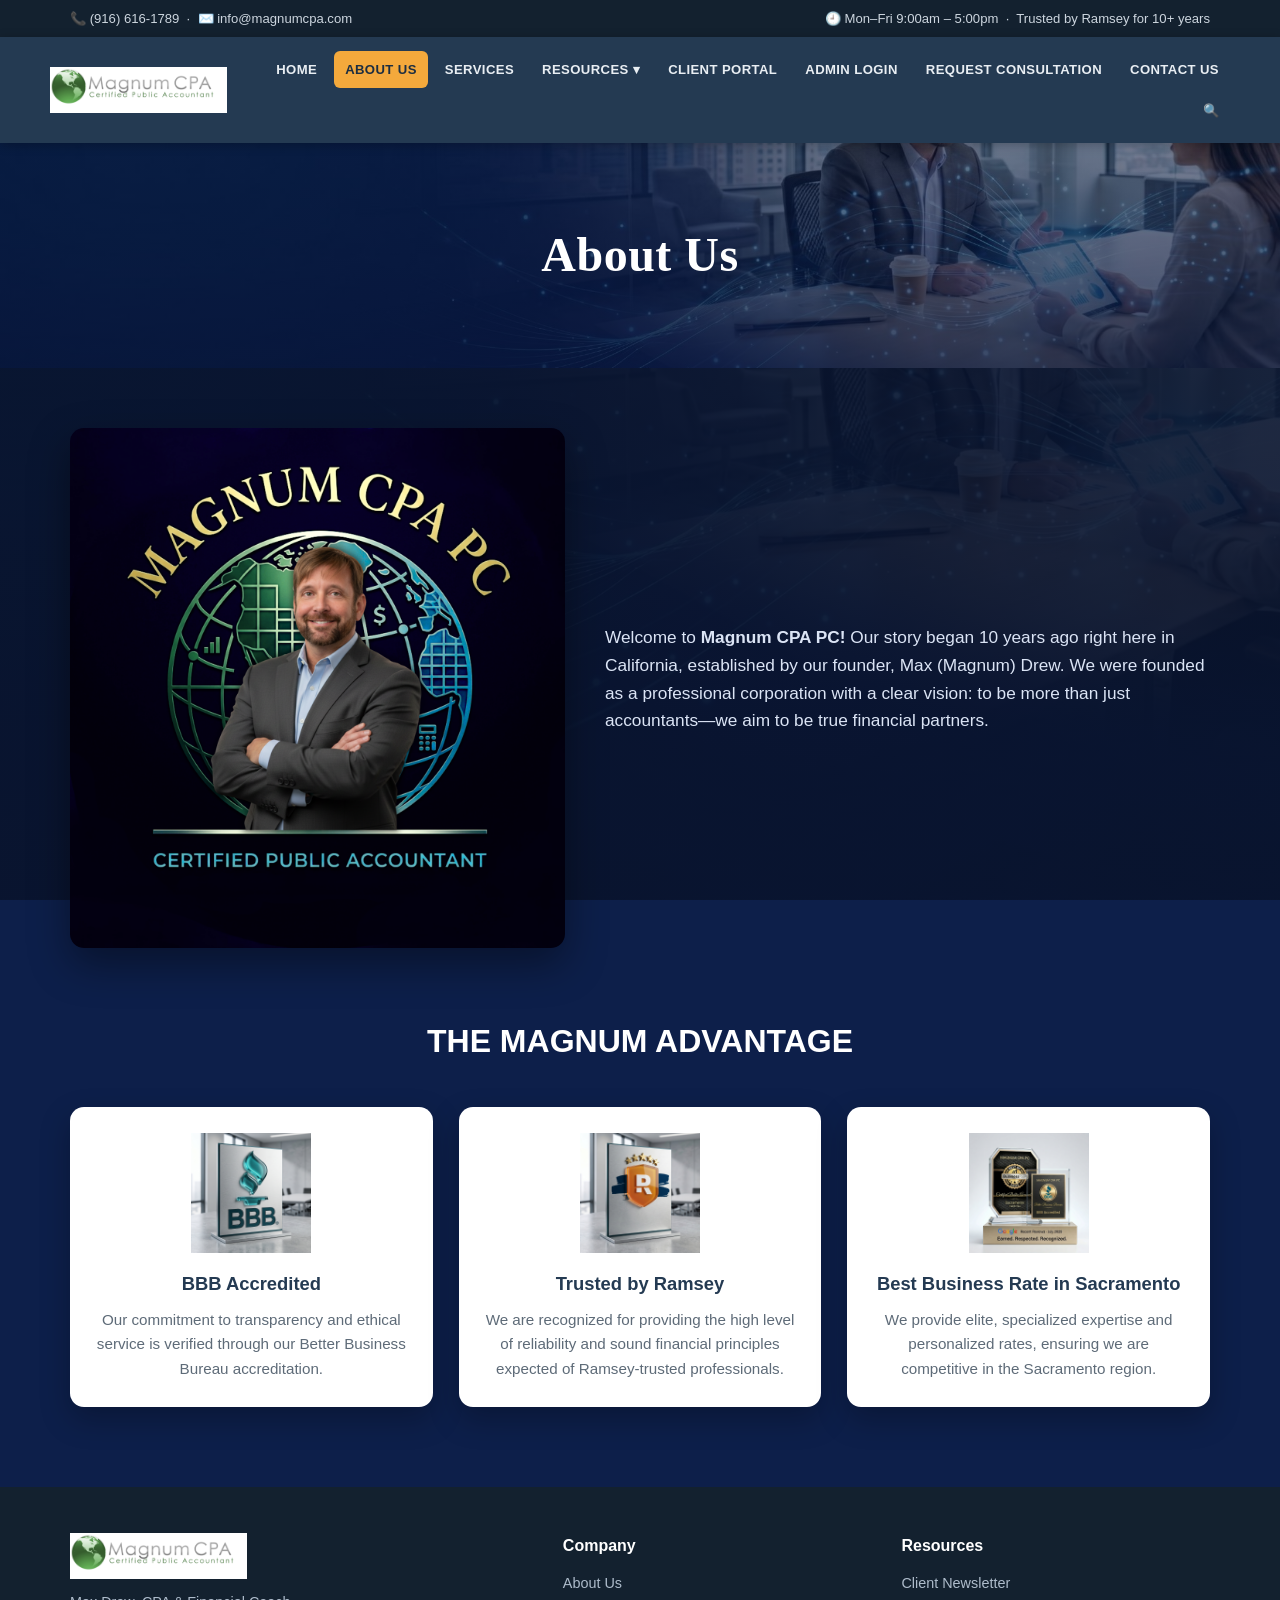
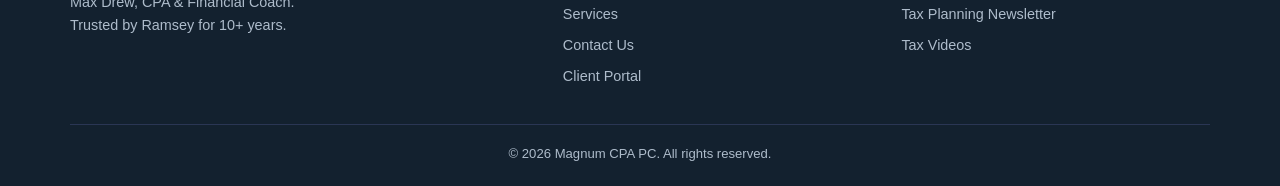
==== about.html @ 072f834f "Add files via upload" ====
<!DOCTYPE html>
<html lang="en">
<head>
<meta charset="UTF-8">
<meta name="viewport" content="width=device-width, initial-scale=1.0">
<title>About Us — Magnum CPA PC</title>
<meta name="description" content="About Magnum CPA PC — founded in California by Max (Magnum) Drew. BBB accredited, Ramsey trusted, and best business rate in Sacramento.">
<link rel="stylesheet" href="site.css">
</head>
<body>

<div class="topbar">
  <div class="container">
    <span>📞 (916) 616-1789 &nbsp;·&nbsp; ✉️ info@magnumcpa.com</span>
    <span>🕘 Mon–Fri 9:00am – 5:00pm &nbsp;·&nbsp; Trusted by Ramsey for 10+ years</span>
  </div>
</div>

<header class="site-header">
  <div class="container nav-inner">
    <a href="index.html" class="brand">
      <svg class="globe" viewBox="0 0 100 100" aria-hidden="true">
        <defs><radialGradient id="gO" cx="40%" cy="34%" r="80%"><stop offset="0%" stop-color="#dcf0fb"/><stop offset="58%" stop-color="#a9d6f2"/><stop offset="100%" stop-color="#6db4e0"/></radialGradient><clipPath id="gC"><circle cx="50" cy="50" r="47"/></clipPath></defs>
        <circle cx="50" cy="50" r="47" fill="url(#gO)"/>
        <g clip-path="url(#gC)" fill="none" stroke="#fff" stroke-width="0.8" opacity=".35"><line x1="3" y1="32" x2="97" y2="32"/><line x1="3" y1="50" x2="97" y2="50"/><line x1="3" y1="68" x2="97" y2="68"/><line x1="50" y1="3" x2="50" y2="97"/><ellipse cx="50" cy="50" rx="20" ry="47"/><ellipse cx="50" cy="50" rx="37" ry="47"/></g>
        <g clip-path="url(#gC)"><path d="M28 18 C34 16 44 17 52 20 C60 22 70 24 74 30 C76 34 72 38 70 42 C72 46 70 52 64 56 C62 60 60 60 58 64 C57 68 55 66 54 62 C52 60 50 60 47 64 C44 70 42 78 38 82 C36 84 34 82 35 76 C36 70 34 64 32 58 C30 52 26 48 24 42 C22 36 22 28 25 22 C26 20 27 19 28 18 Z" fill="#5b9a3a" stroke="#467a2c" stroke-width="1"/><path d="M32 58 C30 52 26 48 24 42 C22 36 22 28 25 22" fill="none" stroke="#f4a93c" stroke-width="3.6" stroke-linecap="round"/><circle cx="24.5" cy="43" r="3.6" fill="#e8442b" stroke="#fff" stroke-width="1.3"/></g>
        <circle cx="50" cy="50" r="47" fill="none" stroke="#2f6d96" stroke-width="2"/>
      </svg>
      <span class="brand-text"><b>Magnum <span>CPA PC</span></b><small>CERTIFIED PUBLIC ACCOUNTANT</small></span>
    </a>
    <button class="nav-toggle" id="navToggle" aria-label="Toggle navigation" aria-expanded="false"><span></span><span></span><span></span></button>
    <nav class="main-nav" id="mainNav">
      <ul>
        <li><a href="index.html">Home</a></li>
        <li><a href="about.html" class="active">About Us</a></li>
        <li><a href="services.html">Services</a></li>
        <li class="has-sub">
          <a href="#" class="sub-toggle">Resources ▾</a>
          <ul class="submenu">
            <li><a href="client-newsletter.html">Client Newsletter</a></li>
            <li><a href="tax-planning-newsletter.html">Tax Planning Newsletter</a></li>
            <li><a href="tax-videos.html">Tax Videos</a></li>
          </ul>
        </li>
        <li><a href="client-portal.html" target="_blank" rel="noopener">Client Portal</a></li>
        <li><a href="admin-login.html" target="_blank" rel="noopener">Admin Login</a></li>
        <li><a href="request-consultation.html">Request Consultation</a></li>
        <li><a href="contact.html">Contact Us</a></li>
        <li class="search-li"><a href="#" class="search-btn" aria-label="Search the site">🔍</a></li>
      </ul>
    </nav>
  </div>
</header>

<section class="page-hero"><h1>About Us</h1></section>

<!-- intro -->
<section class="section">
  <div class="container">
    <div class="about-intro">
      <img src="images/Max-about-us.jpg" alt="Max Drew, founder of Magnum CPA PC">
      <div class="txt">
        <p>Welcome to <b>Magnum CPA PC!</b> Our story began 10 years ago right here in California, established by our founder, Max (Magnum) Drew. We were founded as a professional corporation with a clear vision: to be more than just accountants—we aim to be true financial partners.</p>
      </div>
    </div>
  </div>
</section>

<!-- the magnum advantage -->
<section class="section" style="padding-top:0;">
  <div class="container">
    <div class="section-head"><h2>THE MAGNUM ADVANTAGE</h2></div>
    <div class="adv-grid">
      <div class="adv-card">
        <div class="badge-img"><img src="images/BBB.jpg" alt="BBB Accredited"></div>
        <h3>BBB Accredited</h3>
        <p>Our commitment to transparency and ethical service is verified through our Better Business Bureau accreditation.</p>
      </div>
      <div class="adv-card">
        <div class="badge-img"><img src="images/Ramsey.jpg" alt="Trusted by Ramsey"></div>
        <h3>Trusted by Ramsey</h3>
        <p>We are recognized for providing the high level of reliability and sound financial principles expected of Ramsey-trusted professionals.</p>
      </div>
      <div class="adv-card">
        <div class="badge-img"><img src="images/Ramsey-%26-Google.jpg" alt="Best Business Rate in Sacramento"></div>
        <h3>Best Business Rate in Sacramento</h3>
        <p>We provide elite, specialized expertise and personalized rates, ensuring we are competitive in the Sacramento region.</p>
      </div>
    </div>
  </div>
</section>

<footer>
  <div class="container">
    <div class="foot-grid">
      <div>
        <div class="brand" style="margin-bottom:12px;">
          <svg class="globe" viewBox="0 0 100 100" aria-hidden="true"><defs><radialGradient id="gOf" cx="40%" cy="34%" r="80%"><stop offset="0%" stop-color="#dcf0fb"/><stop offset="58%" stop-color="#a9d6f2"/><stop offset="100%" stop-color="#6db4e0"/></radialGradient><clipPath id="gCf"><circle cx="50" cy="50" r="47"/></clipPath></defs><circle cx="50" cy="50" r="47" fill="url(#gOf)"/><g clip-path="url(#gCf)"><path d="M28 18 C34 16 44 17 52 20 C60 22 70 24 74 30 C76 34 72 38 70 42 C72 46 70 52 64 56 C62 60 60 60 58 64 C57 68 55 66 54 62 C52 60 50 60 47 64 C44 70 42 78 38 82 C36 84 34 82 35 76 C36 70 34 64 32 58 C30 52 26 48 24 42 C22 36 22 28 25 22 C26 20 27 19 28 18 Z" fill="#5b9a3a"/><circle cx="24.5" cy="43" r="3.6" fill="#e8442b" stroke="#fff" stroke-width="1.3"/></g><circle cx="50" cy="50" r="47" fill="none" stroke="#2f6d96" stroke-width="2"/></svg>
          <span class="brand-text"><b>Magnum <span>CPA PC</span></b><small>CERTIFIED PUBLIC ACCOUNTANT</small></span>
        </div>
        <p style="font-size:.9rem;">Max Drew, CPA &amp; Financial Coach.<br>Trusted by Ramsey for 10+ years.</p>
      </div>
      <div><h4>Company</h4><ul><li><a href="about.html">About Us</a></li><li><a href="services.html">Services</a></li><li><a href="contact.html">Contact Us</a></li><li><a href="client-portal.html" target="_blank" rel="noopener">Client Portal</a></li></ul></div>
      <div><h4>Resources</h4><ul><li><a href="client-newsletter.html">Client Newsletter</a></li><li><a href="tax-planning-newsletter.html">Tax Planning Newsletter</a></li><li><a href="tax-videos.html">Tax Videos</a></li></ul></div>
    </div>
    <div class="foot-copy">© <span id="year"></span> Magnum CPA PC. All rights reserved.</div>
  </div>
</footer>

<script src="site.js"></script>
<script src="search.js"></script>
</body>
</html>
---- site.css ----
/* ===== Magnum CPA — shared styles for subpages ===== */
:root{
  --navy:#243a52;--navy-dark:#1c2e41;--navy-3:#13212f;
  --gold:#f4a93c;--green:#7fae3a;--blue:#2f9fd6;
  --text:#2b2b2b;--muted:#5e6b78;--border:#e2e7ec;--radius:10px;--maxw:1180px;
}
*{box-sizing:border-box;margin:0;padding:0;}
html{scroll-behavior:smooth;}
body{
  font-family:-apple-system,BlinkMacSystemFont,"Segoe UI",Roboto,Helvetica,Arial,sans-serif;
  color:#eef2f7;line-height:1.6;-webkit-font-smoothing:antialiased;min-height:100vh;
  background:linear-gradient(rgba(9,20,46,.90),rgba(9,20,46,.92)),url('images/hero-bg.jpg');
  background-size:cover;background-position:center;background-attachment:fixed;background-color:#0d1f4a;
}
img{max-width:100%;height:auto;display:block;}
a{color:inherit;text-decoration:none;}
.container{max-width:var(--maxw);margin:0 auto;padding:0 20px;}
.globe{width:40px;height:40px;flex:none;display:block;}

/* top bar */
.topbar{background:var(--navy-3);color:#cdd6df;font-size:.82rem;}
.topbar .container{display:flex;flex-wrap:wrap;gap:8px 22px;align-items:center;justify-content:space-between;padding:8px 20px;}

/* header / nav */
header.site-header{background:var(--navy);position:sticky;top:0;z-index:50;box-shadow:0 2px 10px rgba(0,0,0,.25);}
.nav-inner{display:flex;align-items:center;justify-content:space-between;padding:14px 0;gap:16px;}
.brand{display:flex;align-items:center;gap:12px;color:#fff;}
.brand .brand-text b{font-size:1.15rem;color:var(--green);font-weight:700;}
.brand .brand-text b span{color:#e9eef3;font-weight:600;}
.brand .brand-text small{display:block;font-size:.68rem;letter-spacing:.5px;color:#aebccb;}
/* logo image replaces the old svg + text */
.brand .globe,.brand .brand-text{display:none;}
.brand::before{content:"";display:block;width:190px;height:46px;background:url('images/logo-mark.png') left center/contain no-repeat;}
.nav-toggle{display:none;background:transparent;border:0;cursor:pointer;padding:8px;border-radius:6px;}
.nav-toggle span{display:block;width:24px;height:2px;background:#fff;margin:5px 0;transition:.3s;}
nav.main-nav > ul{list-style:none;display:flex;flex-wrap:wrap;gap:4px 6px;justify-content:flex-end;align-items:center;}
nav.main-nav a{color:#e9eef3;font-size:.82rem;font-weight:600;letter-spacing:.4px;padding:8px 11px;border-radius:6px;
  text-transform:uppercase;transition:background .2s,color .2s;white-space:nowrap;display:inline-block;}
nav.main-nav a:hover,nav.main-nav a.active{background:var(--gold);color:var(--navy-dark);}

/* dropdown */
.has-sub{position:relative;}
.submenu{position:absolute;top:100%;left:0;min-width:230px;background:var(--navy-dark);border-radius:8px;
  box-shadow:0 12px 30px rgba(0,0,0,.35);padding:6px;display:none;flex-direction:column;gap:2px;z-index:60;list-style:none;}
.has-sub:hover .submenu{display:flex;}
.submenu li{width:100%;}
.submenu a{display:block;text-align:left;border-radius:5px;}

/* page banner */
.page-hero{position:relative;background:url('images/hero-bg.jpg') center right/cover no-repeat;color:#fff;
  text-align:center;padding:74px 20px;overflow:hidden;}
.page-hero::before{content:"";position:absolute;inset:0;background:linear-gradient(180deg,rgba(8,22,58,.55),rgba(8,22,58,.78));}
.page-hero h1{position:relative;z-index:2;font-family:Georgia,'Times New Roman',serif;font-size:3rem;font-weight:700;letter-spacing:.5px;}
.page-hero p{position:relative;z-index:2;color:#dbe4f5;margin-top:8px;}

/* sections */
.section{padding:60px 0;}
.section-head{text-align:center;max-width:760px;margin:0 auto 40px;}
.section-head .kicker{color:var(--gold);font-weight:700;letter-spacing:2px;text-transform:uppercase;font-size:.78rem;}
.section-head h2{font-size:2rem;color:#fff;margin:8px 0 10px;}
.section-head p{color:#c7d2e2;}

/* generic card */
.panel{background:#fff;color:var(--text);border-radius:14px;box-shadow:0 14px 40px rgba(0,0,0,.28);}

/* services */
.svc-grid{display:grid;grid-template-columns:repeat(4,1fr);gap:24px;}
.svc-card{background:#fff;color:var(--text);border-radius:12px;padding:0 0 24px;overflow:hidden;
  box-shadow:0 12px 30px rgba(0,0,0,.25);border-top:4px solid var(--gold);transition:transform .2s,box-shadow .2s;}
.svc-card:hover{transform:translateY(-5px);box-shadow:0 18px 40px rgba(0,0,0,.35);}
.svc-img{height:170px;background:#eef1f5;display:grid;place-items:center;color:var(--navy);font-size:2.6rem;}
.svc-card h3{color:var(--navy);font-size:1.1rem;text-align:center;margin:20px 18px 10px;}
.svc-card p{color:var(--muted);font-size:.93rem;text-align:center;margin:0 20px;}

/* about */
.about-intro{display:grid;grid-template-columns:0.9fr 1.1fr;gap:40px;align-items:center;}
.about-intro img{border-radius:14px;box-shadow:0 16px 40px rgba(0,0,0,.4);width:100%;}
.about-intro .txt p{color:#dbe4f5;font-size:1.08rem;margin-bottom:16px;}
.about-intro .txt .firm{font-size:1.15rem;color:#fff;}
.adv-grid{display:grid;grid-template-columns:repeat(3,1fr);gap:26px;margin-top:10px;}
.adv-card{background:#fff;color:var(--text);border-radius:14px;padding:26px;text-align:center;box-shadow:0 12px 30px rgba(0,0,0,.25);}
.adv-card .badge-img{height:120px;display:grid;place-items:center;margin-bottom:16px;}
.adv-card .badge-img img{max-height:120px;width:auto;}
.adv-card h3{color:var(--navy);font-size:1.15rem;margin-bottom:10px;}
.adv-card p{color:var(--muted);font-size:.95rem;}

/* contact */
.contact-wrap{display:grid;grid-template-columns:auto 1fr;gap:30px;align-items:center;}
.contact-photo{max-width:380px;border-radius:6px;}
.contact-info .line{font-size:1.15rem;color:#eef2f7;margin-bottom:18px;}
.contact-info .line b{color:#fff;}
.find{margin-top:46px;display:grid;grid-template-columns:1fr 1fr;gap:30px;align-items:start;}
.find h3{font-size:1.4rem;color:#fff;margin-bottom:10px;}
.find .addr{color:#dbe4f5;font-size:1.05rem;}
.find iframe{width:100%;height:260px;border:0;border-radius:12px;box-shadow:0 12px 30px rgba(0,0,0,.3);}

/* buttons */
.btn{display:inline-block;background:var(--gold);color:var(--navy-dark);font-weight:700;padding:12px 26px;border-radius:8px;
  border:0;cursor:pointer;letter-spacing:.4px;font-size:.95rem;transition:transform .15s,box-shadow .2s;}
.btn:hover{transform:translateY(-2px);box-shadow:0 8px 20px rgba(244,169,60,.4);}
.btn.outline{background:transparent;border:2px solid #fff;color:#fff;}

/* search */
.search-li a{font-size:1.05rem;}
.search-overlay{position:fixed;inset:0;background:rgba(8,18,40,.78);display:none;z-index:200;padding:84px 16px 16px;}
.search-overlay.open{display:block;}
.search-box{max-width:640px;margin:0 auto;background:#fff;border-radius:14px;overflow:hidden;box-shadow:0 30px 70px rgba(0,0,0,.5);}
.search-top{display:flex;align-items:center;gap:10px;padding:14px 18px;border-bottom:1px solid var(--border);}
.search-ic{font-size:1.2rem;}
.search-top input{flex:1;border:0;outline:none;font-size:1.1rem;color:#222;font-family:inherit;background:transparent;}
.search-close{background:transparent;border:0;font-size:1.7rem;line-height:1;cursor:pointer;color:var(--muted);padding:0 4px;}
.search-results{max-height:62vh;overflow:auto;}
.search-results a{display:block;padding:14px 18px;border-bottom:1px solid #eef1f5;color:var(--navy);}
.search-results a:hover{background:#f4f6f8;}
.search-results a b{display:block;font-size:1rem;}
.search-results a span{font-size:.86rem;color:var(--muted);}
.search-none{padding:20px 18px;color:var(--muted);}

/* footer */
footer{background:var(--navy-3);color:#aebccb;padding:46px 0 22px;margin-top:20px;}
.foot-grid{display:grid;grid-template-columns:1.5fr 1fr 1fr;gap:30px;margin-bottom:28px;}
footer h4{color:#fff;font-size:1rem;margin-bottom:13px;}
footer ul{list-style:none;}
footer li{margin-bottom:8px;font-size:.9rem;}
footer a:hover{color:var(--gold);}
footer .brand .brand-text b{color:#fff;}
footer .brand .brand-text b span{color:var(--gold);}
.foot-copy{border-top:1px solid #2a3654;padding-top:18px;font-size:.82rem;text-align:center;}

/* responsive */
@media (max-width:980px){
  .svc-grid{grid-template-columns:repeat(2,1fr);}
  .foot-grid{grid-template-columns:1fr 1fr;}
}
@media (max-width:860px){
  .nav-toggle{display:block;}
  nav.main-nav{position:absolute;top:100%;left:0;right:0;background:var(--navy-dark);max-height:0;overflow:hidden;transition:max-height .35s ease;}
  nav.main-nav.open{max-height:760px;overflow:auto;}
  nav.main-nav > ul{flex-direction:column;gap:0;padding:8px 0;align-items:stretch;}
  nav.main-nav li{width:100%;}
  nav.main-nav a{display:block;padding:13px 24px;border-radius:0;border-bottom:1px solid #2f4a66;text-align:left;}
  .submenu{position:static;display:none;box-shadow:none;background:#0f2236;padding:0;min-width:0;}
  .has-sub.open .submenu{display:flex;}
  .submenu a{padding-left:40px;}
  .page-hero h1{font-size:2.1rem;}
  .about-intro,.contact-wrap,.find{grid-template-columns:1fr;}
  .contact-photo{max-width:300px;margin:0 auto;}
  .adv-grid{grid-template-columns:1fr;}
}
@media (max-width:560px){
  .svc-grid{grid-template-columns:1fr;}
  .foot-grid{grid-template-columns:1fr;}
}
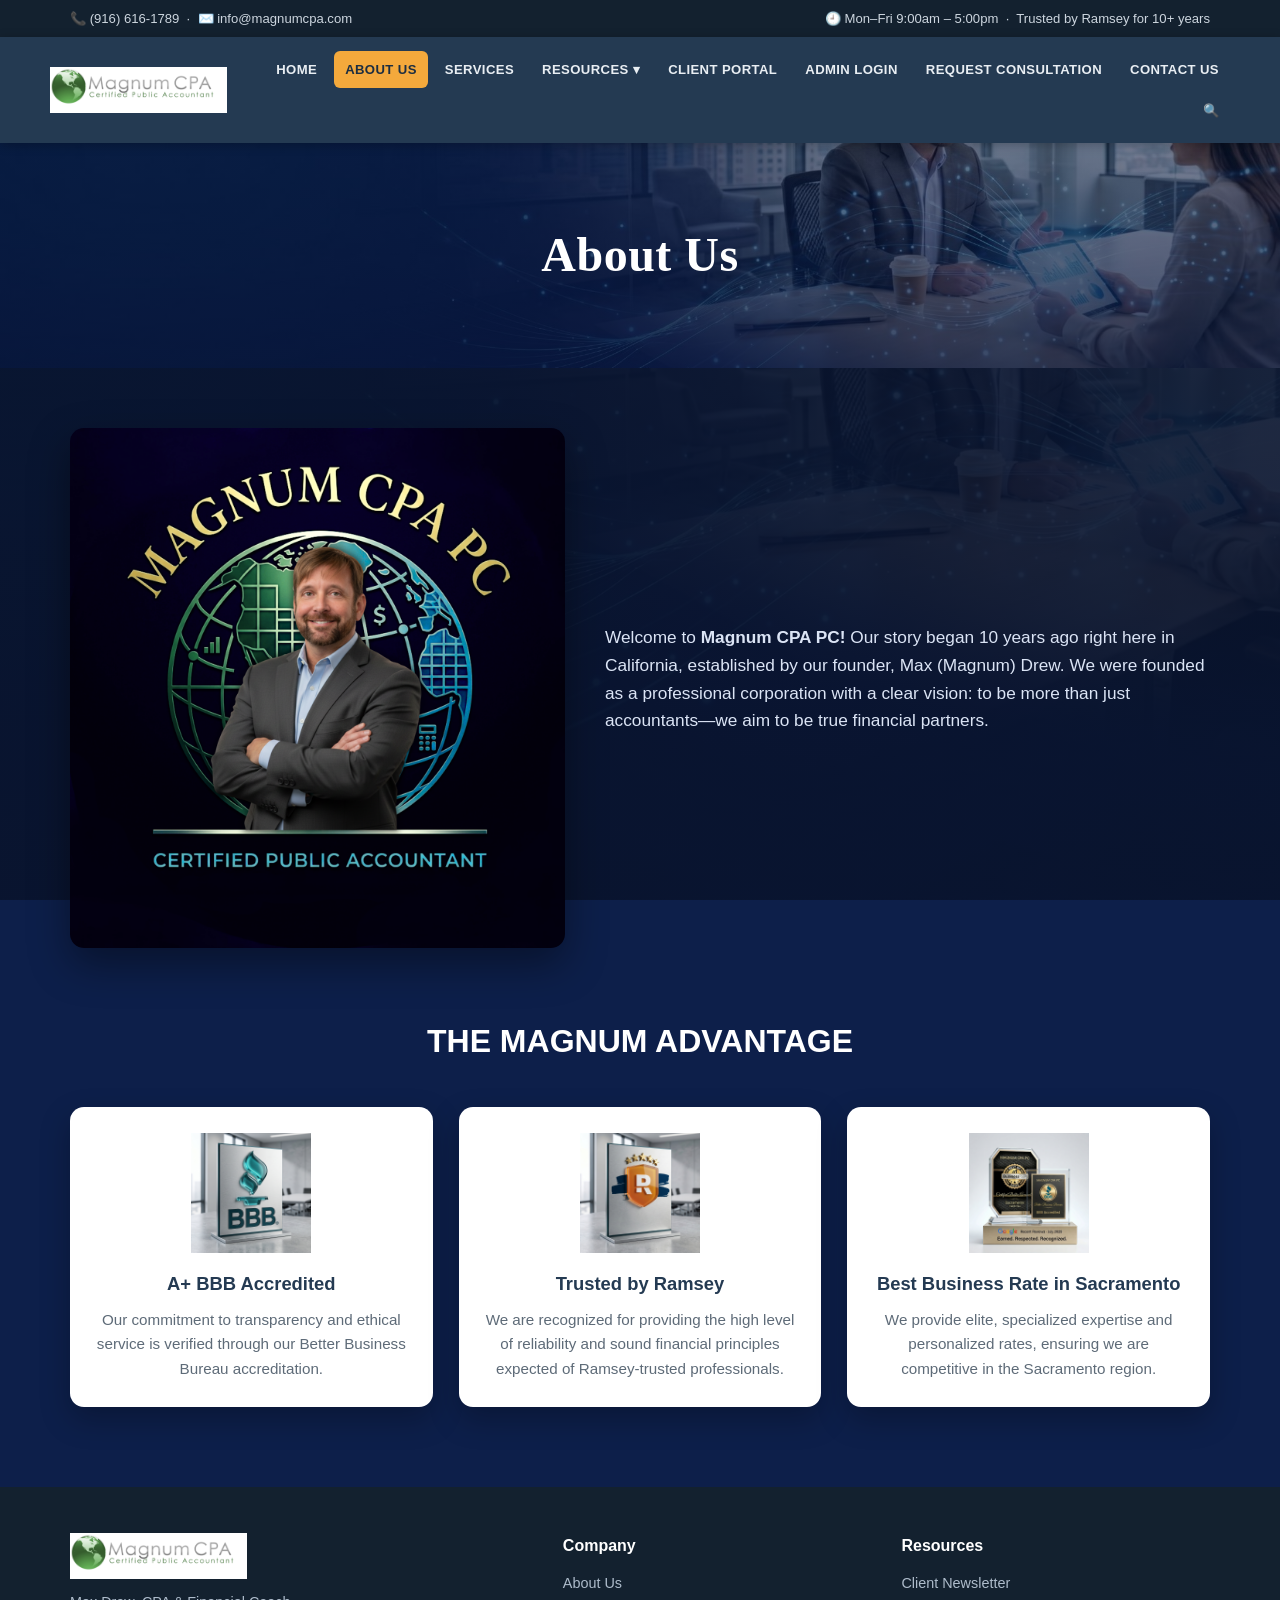
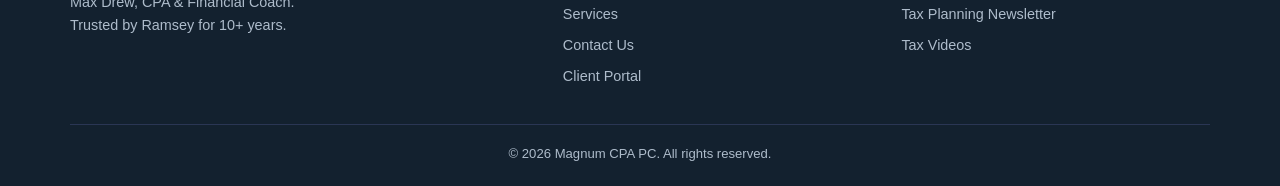
==== commit 12551338: "about.html" ====
--- a/about.html
+++ b/about.html
@@ -73,7 +73,7 @@
     <div class="adv-grid">
       <div class="adv-card">
         <div class="badge-img"><img src="images/BBB.jpg" alt="BBB Accredited"></div>
-        <h3>BBB Accredited</h3>
+        <h3>A+ BBB Accredited</h3>
         <p>Our commitment to transparency and ethical service is verified through our Better Business Bureau accreditation.</p>
       </div>
       <div class="adv-card">
